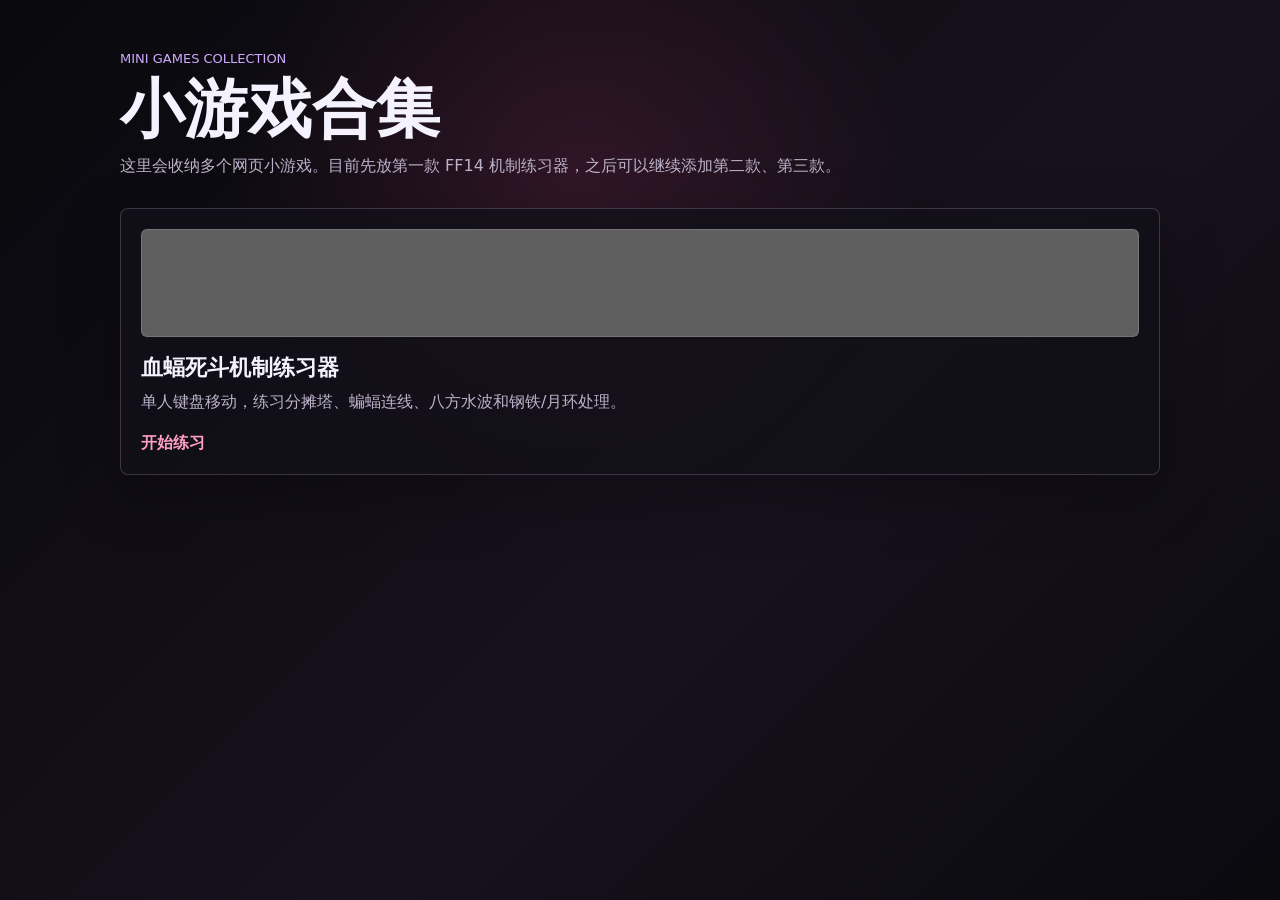
==== index.html @ dbb47660 "Add mini games collection" ====
<!doctype html>
<html lang="zh-CN">
<head>
  <meta charset="UTF-8" />
  <meta name="viewport" content="width=device-width, initial-scale=1.0" />
  <title>小游戏合集</title>
  <style>
    :root{color-scheme:dark;font-family:Inter,"Microsoft YaHei",system-ui,sans-serif;background:#09090d;color:#f5f2ff}*{box-sizing:border-box}body{margin:0;min-height:100vh;background:radial-gradient(circle at 45% 20%,rgba(191,58,114,.18),transparent 34%),linear-gradient(135deg,#09090d,#17111d 58%,#0a0a0f)}main{width:min(1040px,calc(100% - 32px));margin:0 auto;padding:48px 0}.eyebrow{margin:0 0 8px;color:#d0a9ff;font-size:13px;text-transform:uppercase}h1{margin:0 0 12px;font-size:clamp(34px,6vw,64px);line-height:1}p{margin:0;color:#bcb3ca;line-height:1.65}.game-grid{display:grid;grid-template-columns:repeat(auto-fit,minmax(260px,1fr));gap:16px;margin-top:28px}.game-card{display:grid;min-height:210px;padding:20px;border:1px solid rgba(232,202,255,.2);border-radius:8px;color:inherit;text-decoration:none;background:rgba(18,16,25,.82);box-shadow:0 20px 60px rgba(0,0,0,.28)}.game-card:hover{border-color:rgba(255,119,170,.7);background:rgba(31,20,35,.9)}.thumb{min-height:108px;border:1px solid rgba(255,255,255,.14);border-radius:6px;background:linear-gradient(rgba(10,8,14,.28),rgba(10,8,14,.28)),url("./game-1/assets/M9S-MAP.jpg") center/cover}h2{margin:16px 0 6px;font-size:22px}.meta{margin-top:auto;padding-top:18px;color:#ff9fc4;font-weight:700}
  </style>
</head>
<body>
  <main>
    <header>
      <p class="eyebrow">Mini Games Collection</p>
      <h1>小游戏合集</h1>
      <p>这里会收纳多个网页小游戏。目前先放第一款 FF14 机制练习器，之后可以继续添加第二款、第三款。</p>
    </header>
    <section class="game-grid" aria-label="小游戏列表">
      <a class="game-card" href="./game-1/">
        <div class="thumb" aria-hidden="true"></div>
        <h2>血蝠死斗机制练习器</h2>
        <p>单人键盘移动，练习分摊塔、蝙蝠连线、八方水波和钢铁/月环处理。</p>
        <span class="meta">开始练习</span>
      </a>
    </section>
  </main>
</body>
</html>
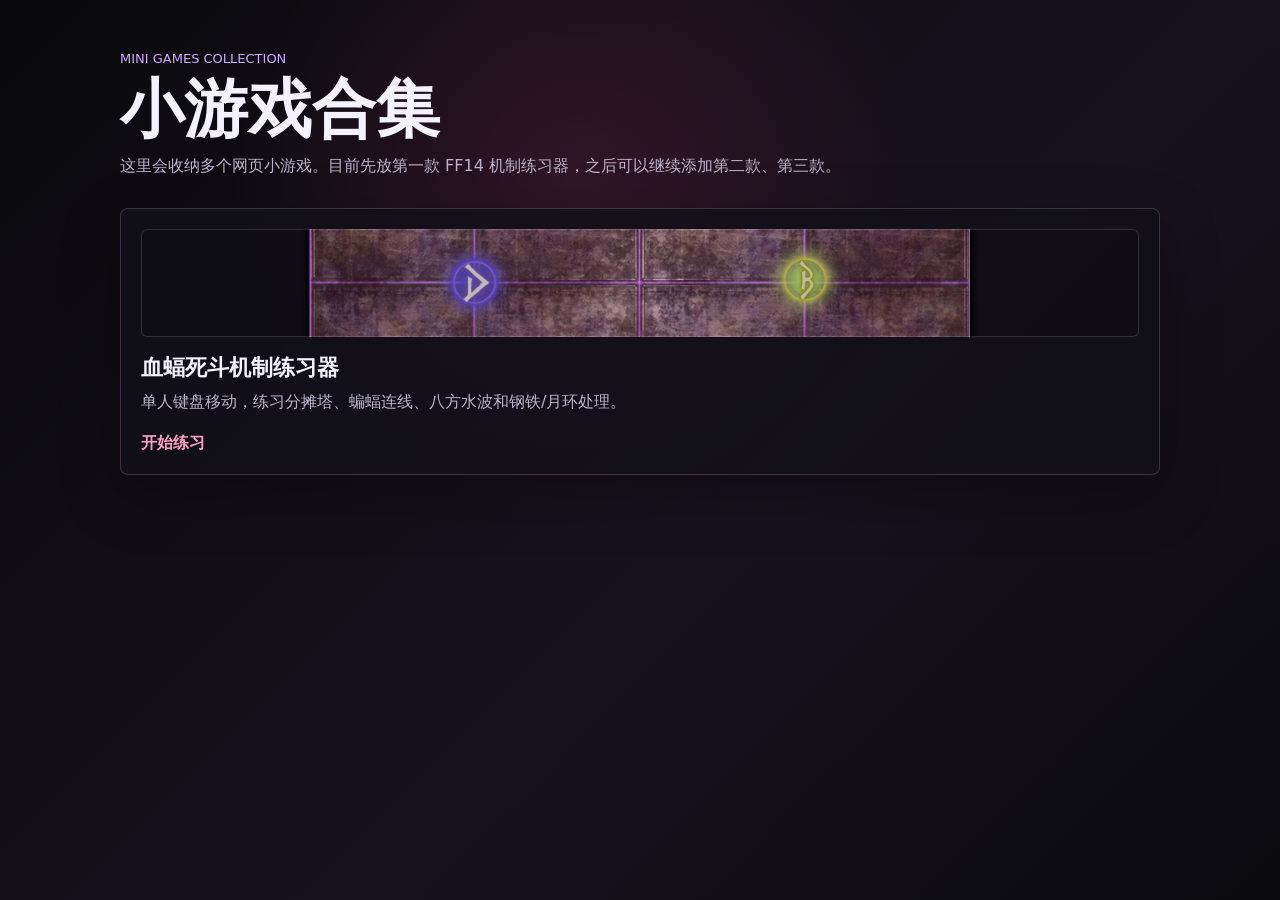
==== commit 1e4334ad: "Use PNG map thumbnail" ====
--- a/index.html
+++ b/index.html
@@ -5,7 +5,7 @@
   <meta name="viewport" content="width=device-width, initial-scale=1.0" />
   <title>小游戏合集</title>
   <style>
-    :root{color-scheme:dark;font-family:Inter,"Microsoft YaHei",system-ui,sans-serif;background:#09090d;color:#f5f2ff}*{box-sizing:border-box}body{margin:0;min-height:100vh;background:radial-gradient(circle at 45% 20%,rgba(191,58,114,.18),transparent 34%),linear-gradient(135deg,#09090d,#17111d 58%,#0a0a0f)}main{width:min(1040px,calc(100% - 32px));margin:0 auto;padding:48px 0}.eyebrow{margin:0 0 8px;color:#d0a9ff;font-size:13px;text-transform:uppercase}h1{margin:0 0 12px;font-size:clamp(34px,6vw,64px);line-height:1}p{margin:0;color:#bcb3ca;line-height:1.65}.game-grid{display:grid;grid-template-columns:repeat(auto-fit,minmax(260px,1fr));gap:16px;margin-top:28px}.game-card{display:grid;min-height:210px;padding:20px;border:1px solid rgba(232,202,255,.2);border-radius:8px;color:inherit;text-decoration:none;background:rgba(18,16,25,.82);box-shadow:0 20px 60px rgba(0,0,0,.28)}.game-card:hover{border-color:rgba(255,119,170,.7);background:rgba(31,20,35,.9)}.thumb{min-height:108px;border:1px solid rgba(255,255,255,.14);border-radius:6px;background:linear-gradient(rgba(10,8,14,.28),rgba(10,8,14,.28)),url("./game-1/assets/M9S-MAP.jpg") center/cover}h2{margin:16px 0 6px;font-size:22px}.meta{margin-top:auto;padding-top:18px;color:#ff9fc4;font-weight:700}
+    :root{color-scheme:dark;font-family:Inter,"Microsoft YaHei",system-ui,sans-serif;background:#09090d;color:#f5f2ff}*{box-sizing:border-box}body{margin:0;min-height:100vh;background:radial-gradient(circle at 45% 20%,rgba(191,58,114,.18),transparent 34%),linear-gradient(135deg,#09090d,#17111d 58%,#0a0a0f)}main{width:min(1040px,calc(100% - 32px));margin:0 auto;padding:48px 0}.eyebrow{margin:0 0 8px;color:#d0a9ff;font-size:13px;text-transform:uppercase}h1{margin:0 0 12px;font-size:clamp(34px,6vw,64px);line-height:1}p{margin:0;color:#bcb3ca;line-height:1.65}.game-grid{display:grid;grid-template-columns:repeat(auto-fit,minmax(260px,1fr));gap:16px;margin-top:28px}.game-card{display:grid;min-height:210px;padding:20px;border:1px solid rgba(232,202,255,.2);border-radius:8px;color:inherit;text-decoration:none;background:rgba(18,16,25,.82);box-shadow:0 20px 60px rgba(0,0,0,.28)}.game-card:hover{border-color:rgba(255,119,170,.7);background:rgba(31,20,35,.9)}.thumb{min-height:108px;border:1px solid rgba(255,255,255,.14);border-radius:6px;background:linear-gradient(rgba(10,8,14,.28),rgba(10,8,14,.28)),url("./game-1/assets/M9S-MAP.png") center/cover}h2{margin:16px 0 6px;font-size:22px}.meta{margin-top:auto;padding-top:18px;color:#ff9fc4;font-weight:700}
   </style>
 </head>
 <body>
